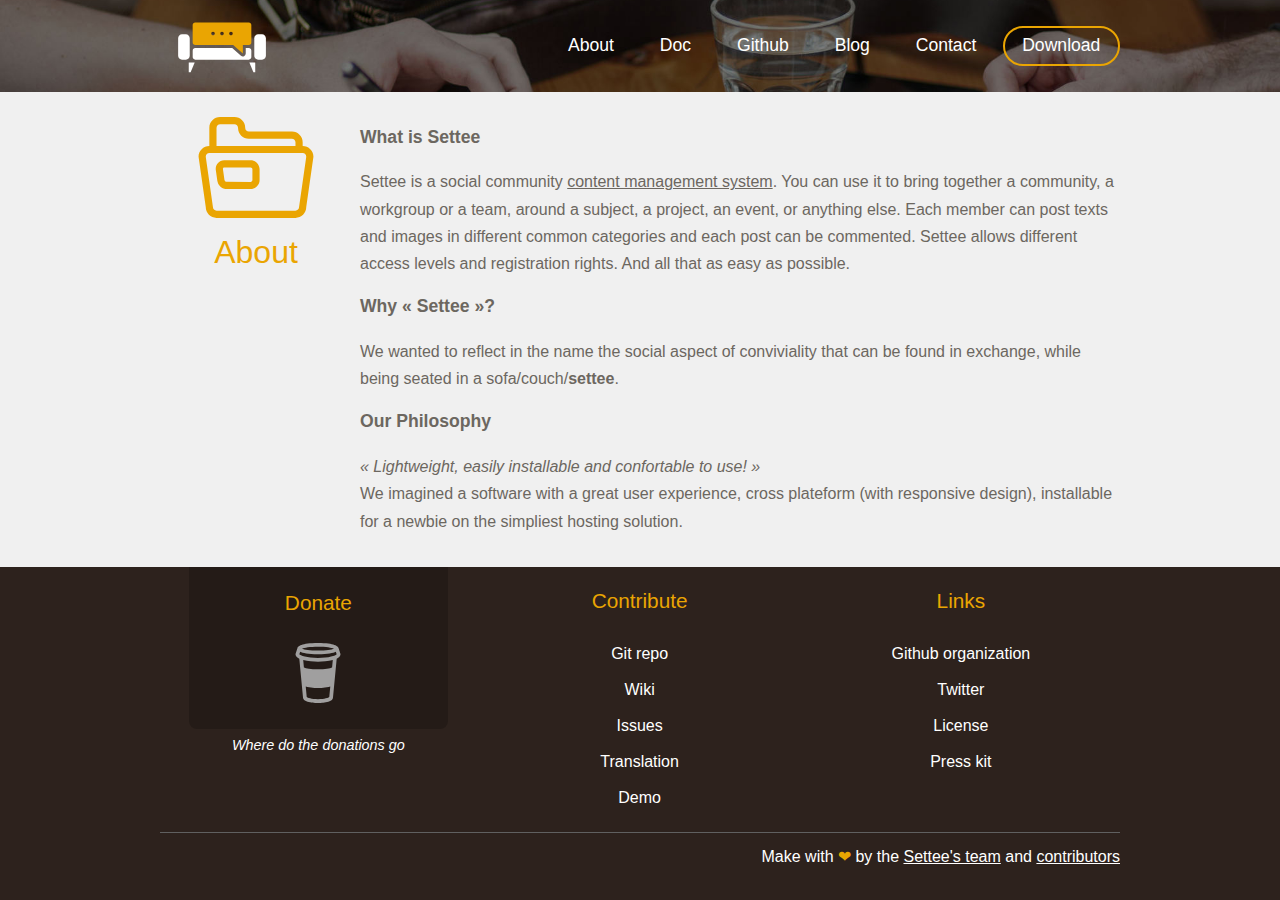
==== about.html @ 0ad506af "A link to home page" ====
<!DOCTYPE html>
<html lang="fr">

<head>
    <title>Settee - A social community CMS</title>
    <meta charset="utf-8">
    <link rel="stylesheet" href="reset.css" />
    <link rel="stylesheet" href="design.css" />
    <meta name="viewport" content="width=device-width, initial-scape=1" />
    <link rel="shortcut icon" href="images/favicon.png" />
</head>

<body>
    <header>
        <div class="wrap">
            <div id="logo">
                <h1><a href="index.html" title="Home page"><img src="images/logo.svg" alt="Settee"/></a></h1>
            </div>
            <nav>
                <ul>
                    <li><a href="about.html" title="About Settee">About</a>
                    </li>
                    <li><a href="" title="Documentation">Doc</a>
                    </li>
                    <li><a href="https://github.com/Settee" title="Github Repo">Github</a>
                    </li>
                    <li><a href="" title="Blog">Blog</a>
                    </li>
                    <li><a href="contact.html" title="Contact us">Contact</a>
                    </li>
                    <li><a href="" title="Download Settee" class="dllink">Download</a>
                    </li>
                </ul>
            </nav>
        </div>
        <div class="clearfloat"></div>
    </header>
    <section id="page" class="about">
        <div class="wrap">
            <aside>
                <div class="title">
                    <h2>About</h2>
                </div>
            </aside>
            <div class="pagecontent">
                <article>
                    <h3>What is Settee</h3>
                    <p>Settee is a social community <a href="https://en.wikipedia.org/wiki/Content_management_system" title="Wikipedia">content management system</a>. You can use it to bring together a community, a workgroup or a team, around a subject, a project, an event, or anything else. Each member can post texts and images in different common categories and each post can be commented. Settee allows different access levels and registration rights. And all that as easy as possible.</p>
                </article>
                <article>
                    <h3>Why &laquo; Settee &raquo;?</h3>
                    <p>We wanted to reflect in the name the social aspect of conviviality that can be found in exchange, while being seated in a sofa/couch/<b>settee</b>.</p>
                </article>
                <article>
                    <h3>Our Philosophy</h3>
                    <p><i>&laquo; Lightweight, easily installable and confortable to use! &raquo;</i>
                        <br/>We imagined a software with a great user experience, cross plateform (with responsive design), installable for a newbie on the simpliest hosting solution.</p>
                </article>
            </div>
            <div class="clearfloat"></div>
        </div>
    </section>
    <footer>
        <div class="top">
            <div class="wrap">
                <div class="col3">
                    <ul>
                        <li>
                            <a href="" title="" class="donate">
                                <h3>Donate</h3>
                                <img src="images/ico-donate.svg" alt="Donate" />
                            </a>
                        </li>
                        <li>
                            <a href="" title="" class="donate2">Where do the donations go</a>
                        </li>
                    </ul>
                </div>

                <div class="col3">
                    <h3>Contribute</h3>
                    <ul>
                        <li>
                            <a href="" title="">Git repo</a>
                        </li>
                        <li>
                            <a href="" title="">Wiki</a>
                        </li>
                        <li>
                            <a href="" title="">Issues</a>
                        </li>
                        <li>
                            <a href="" title="">Translation</a>
                        </li>
                        <li>
                            <a href="" title="">Demo</a>
                        </li>
                    </ul>
                </div>

                <div class="col3">
                    <h3>Links</h3>
                    <ul>
                        <li>
                            <a href="" title="">Github organization</a>
                        </li>
                        <li>
                            <a href="" title="">Twitter</a>
                        </li>
                        <li>
                            <a href="" title="">License</a>
                        </li>
                        <li>
                            <a href="" title="">Press kit</a>
                        </li>
                    </ul>
                </div>
            </div>
        </div>
        <div class="bottom">
            <div class="wrap">
                Make with <span style="color: #eaa502;">❤</span> by the <a href="" title="The team">Settee's team</a> and <a href="" title="Contributors">contributors</a>
            </div>
        </div>
    </footer>
</body>

</html>
---- design.css ----
body {
    font-family: 'Open Sans', sans-serif;
    background: #2d221d;
}
/* HEADER */

header {
    color: #fff;
    background: #2d221d url(images/bg-header.jpg) no-repeat center center;
    -webkit-background-size: cover;
    -moz-background-size: cover;
    background-size: cover;
}
/* Logo */

header #logo {
    float: left;
    padding: 0em 1em;
    font-size: 1.1em;
}
header h1 img {
    height: 5em;
}
/* Menu */

nav {
    float: right;
    margin-top: 1.5em;
    font-size: 1.1em;
}
nav li {
    display: inline;
}
nav li a {
    display: inline-block;
    margin-left: 0.1em;
    padding: 0.5em 1em;
    color: #fff;
    text-decoration: none;
    border: 0.15em solid transparent;
    border-radius: 5em;
    transition: all 0.15s;
}
nav li a:hover {
    border: 0.15em solid #eaa502;
    transition: all 0.15s;
}
nav li a.dllink {
    border: 0.15em solid #eaa502;
}
nav li a.dllink:hover,
nav li a:active {
    color: #2d221d;
    background: #eaa502;
}
/* Home cover */

header #homecover {
    padding: 5em 0;
    padding-top: 2em;
    color: #fff;
    text-align: center;
    font-family: 'Libre Baskerville', serif;
    text-shadow: 0.1em 0.1em 0 #000;
}
header #homecover h2 {
    display: inline-block;
    font-size: 4em;
    padding: 0.5em 0;
    margin-bottom: 0.25em;
    border-bottom: 0.06em solid #eaa502;
}
header #homecover h3 {
    padding-bottom: 0.25em;
    font-size: 3.5em;
}
header #homecover h4 {
    font-size: 1.5em;
}
/* CONTENT */

/* Download button*/

#dlbutton {
    margin-top: -1.5em;
    text-align: center;
}
#dlbutton a.dllink {
    display: inline-block;
    padding: 0 1.5em;
    font-size: 1.2em;
    height: 2.5em;
    line-height: 2.5em;
    color: #2d221d;
    text-decoration: none;
    background: #eaa502;
    border-radius: 5em;
}
#dlbutton p a {
    display: inline-block;
    margin-top: 0.25em;
    color: #606060;
    font-size: 0.9em;
    font-style: italic;
    text-decoration: none;
}
#dlbutton p a:hover {
    text-decoration: underline;
}
/* Section */

section {
    padding: 1em 0;
    color: #6c6760;
    background: #f0f0f0;
}
section a {
    color: #6c6760;
}
section img {
    max-width: 100%;
}
section .title h2 {
    color: #eaa502;
    font-size: 1.8em;
    text-align: center;
}
section#blog aside,
section#page aside {
    float: left;
    width: 12em;
    text-align: center;
}
section aside .title h2 {
    margin-bottom: 0.3em;
    font-size: 2em;
    background: no-repeat center top;
    background-size: 70% auto;
}
section#blog .articles,
section#page .pagecontent {
    float: right;
    width: calc(100% - 12.5em);
}
/* Page section */

section#page article {
    margin: 1em 0;
    line-height: 1.7em;
}
section#page article h3 {
    margin-bottom: 1em;
    font-size: 1.1em;
    font-weight: bold;
}
section#page.about aside .title h2 {
    padding-top: 4em;
    background-image: url(images/ico-about.svg);
}
/* Contact section */

section#page.contact aside .title h2 {
    padding-top: 4.5em;
    background-image: url(images/ico-contact.svg);
}
section#page.contact .pagecontent {
    font-size: 1.3em;
    text-align: center;
}
section#page.contact .pagecontent h3 {
    margin: 0.5em 0;
}
/* BLOG */

/* Blog aside */

section#blog aside .title h2 {
    padding-top: 5.5em;
    background-image: url(images/ico-blog.svg);
}
section#blog aside a {
    color: #6c6760;
    font-size: 0.9em;
}
section#blog article {
    margin: 0.5em 0;
}
/* Header article */

section#blog .articleheader {
    margin-top: 1em;
}
section#blog .articleheader h3 {
    font-size: 1.5em;
    line-height: 1.3m;
    color: #2d221d;
}
section#blog .articleheader .date {
    padding: 0.5em 0;
    color: #eaa502;
    line-height: 1.2em;
}
/* Article content */

section#blog .articlecontent {
    margin: 0.5em 0;
    font-size: 1em;
    line-height: 1.7em;
}
/* Article footer */

section#blog .articlefooter {
    padding: 0.5em 0;
    text-align: right;
}
section#blog .articlefooter a {
    display: inline-block;
    color: #eaa205;
    font-size: 0.9em;
}
section#blog hr {
    width: 50%;
    max-width: 15em;
    margin: 2em auto;
    background-color: #cbcbcb;
    q height: 0.1em;
    border: none;
}
/* Blog nav */

section#blog #blognav {
    text-align: center;
}
section#blog #blognav a {
    display: inline-block;
    padding: 0.3em 1em;
    color: #6c6760;
    font-size: 0.9em;
    text-decoration: none;
    border: 0.15em solid #eaa502;
    border-radius: 5em;
    transition: all 0.15s;
}
section#blog #blognav a:hover {
    color: #2d221d;
    background: #eaa502;
}
/* HOME PAGE */

section#home {
    margin-top: -2.65em;
    padding-top: 3em;
    text-align: center;
}
section#home article {
    display: inline-block;
    vertical-align: top;
    width: 27%;
    margin: 0 3%;
    margin-bottom: 1em;
    padding-top: 5.5em;
    line-height: 1.3em;
    background: no-repeat center 0.5em;
}
section#home article p {
    text-align: left;
}
section#home article.easyinstall {
    background-image: url(images/ico-easyinstall.svg);
}
section#home article.accesslevels {
    background-image: url(images/ico-accesslevels.svg);
}
section#home article.usephp {
    background-image: url(images/ico-usephp.svg);
}
section#home article.responsive {
    background-image: url(images/ico-responsive.svg);
}
section#home article.opensource {
    background-image: url(images/ico-opensource.svg);
}
section#home article.translation {
    background-image: url(images/ico-translation.svg);
}
/* FOOTER */

/* Footer top */

footer {
    background: #2d221d;
}
footer .top {
    padding: 1em 0;
    color: #fff;
}
footer .top .col3 {
    display: inline-block;
    vertical-align: top;
    width: 27%;
    margin: 0 3%;
    text-align: center;
}
footer .top .col3 h3 {
    display: inline-block;
    padding: 0.4em 0em;
    margin-bottom: 0.75em;
    color: #eaa502;
    font-size: 1.3em;
}
footer .top .col3 li {
    text-align: center;
}
footer .top .col3 li a {
    display: inline-block;
    padding: 0.5em 1em;
    color: #fff;
    text-decoration: none;
    border: 0.15em solid transparent;
    border-radius: 5em;
    transition: all 0.15s;
}
footer .top .col3 li a:hover {
    text-decoration: underline;
    transition: all 0.15s;
}
footer .top .col3 li a.donate {
    display: block;
    margin-top: -1em;
    padding: 1em 0;
    border-radius: 0 0 0.5em 0.5em;
    background-color: rgba(00, 00, 00, 0.2);
}
footer .top .col3 li a.donate:hover {
    text-decoration: none;
    background-color: rgba(00, 00, 00, 0.4);
}
footer .top .col3 li a h3 {
    display: block;
}
footer .top .col3 li a.donate img {
    filter: url("data:image/svg+xml;utf8,<svg xmlns=\'http://www.w3.org/2000/svg\'><filter id=\'grayscale\'><feColorMatrix type=\'matrix\' values=\'0.3333 0.3333 0.3333 0 0 0.3333 0.3333 0.3333 0 0 0.3333 0.3333 0.3333 0 0 0 0 0 1 0\'/></filter></svg>#grayscale");
    /* Firefox 10+, Firefox on Android */
    filter: gray;
    /* IE6-9 */
    -webkit-filter: grayscale(100%);
    /* Chrome 19+, Safari 6+, Safari 6+ iOS */
}
footer .top .col3 li a.donate:hover img {
    filter: url("data:image/svg+xml;utf8,<svg xmlns=\'http://www.w3.org/2000/svg\'><filter id=\'grayscale\'><feColorMatrix type=\'matrix\' values=\'1 0 0 0 0, 0 1 0 0 0, 0 0 1 0 0, 0 0 0 1 0\'/></filter></svg>#grayscale");
    -webkit-filter: grayscale(0%);
}
footer .top .col3 li a.donate2 {
    font-style: italic;
    font-size: 0.9em;
}
/* Footer bottom */

footer .bottom {
    color: #fff;
    text-align: right;
}
footer .bottom .wrap {
    padding: 1em 0;
    border-top: 0.1em solid #606060;
}
footer .bottom a {
    color: #fff;
}
/* MEDIA-QUERIES */

@media (max-width: 45em) {
    header #logo {
        float: none;
        text-align: center;
    }
    header nav {
        float: none;
        text-align: center;
    }
    header nav {
        margin-top: 0;
    }
    header nav li a.dllink {
        border-color: transparent;
    }
    header #homecover {
        padding-top: 0.5em;
    }
    header #homecover h2 {
        padding: 0.25em;
        margin-bottom: 0.25em;
    }
    footer .top .col3 {
        width: 94%;
    }
}
@media (max-width: 30em) {
    section#home article {
        display: block;
        width: 94%;
        max-width: 20em;
        margin: auto;
    }
    section#page aside,
    section#blog aside {
        float: none;
        width: 100%;
        text-align: center;
    }
    section#page aside .title h2,
    section#blog aside .title h2,
    section#page.about aside .title h2,
    section#page.contact aside .title h2 {
        padding: 0;
        background-image: none;
    }
    section#blog .articles,
    section#page .pagecontent {
        float: none;
        width: 95%;
        margin: auto;
    }
    footer .bottom {
        text-align: center;
    }
}
/* COMMON */

.clearfloat {
    clear: both;
}
.wrap {
    width: 98%;
    max-width: 60em;
    margin: auto;
}
b {
    font-weight: bold;
}
i {
    font-style: italic;
}
/* FONTS */

/* Open Sans */

@font-face {
    font-family: 'Open Sans';
    font-style: normal;
    font-weight: 400;
    src: local('Open Sans'), local('OpenSans'), url(https://themes.googleusercontent.com/static/fonts/opensans/v8/cJZKeOuBrn4kERxqtaUH3T8E0i7KZn-EPnyo3HZu7kw.woff) format('woff');
}
@font-face {
    font-family: 'Open Sans';
    font-style: normal;
    font-weight: 700;
    src: local('Open Sans Bold'), local('OpenSans-Bold'), url(https://themes.googleusercontent.com/static/fonts/opensans/v8/k3k702ZOKiLJc3WVjuplzHhCUOGz7vYGh680lGh-uXM.woff) format('woff');
}
/* Libre Baskerville */

@font-face {
    font-family: 'Libre Baskerville';
    font-style: normal;
    font-weight: 400;
    src: local('Libre Baskerville'), local('LibreBaskerville-Regular'), url(https://themes.googleusercontent.com/static/fonts/librebaskerville/v2/pR0sBQVcY0JZc_ciXjFsK5Rby8KfwQsaipLBqMCVNtM.woff) format('woff');
}
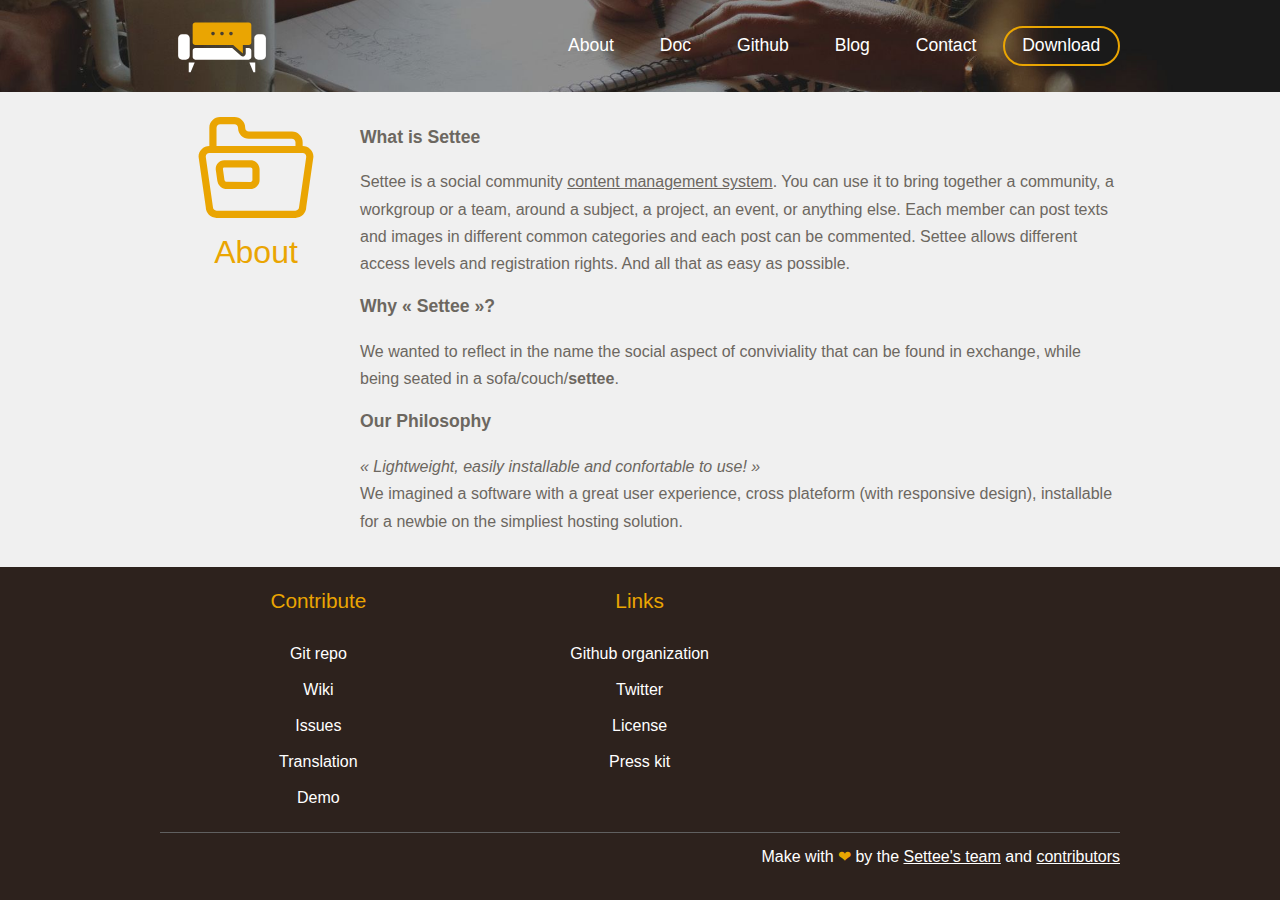
==== commit dd8ea5f2: "Add <title> on about and contact page" ====
--- a/about.html
+++ b/about.html
@@ -2,7 +2,7 @@
 <html lang="fr">
 
 <head>
-    <title>Settee - A social community CMS</title>
+    <title>Settee - About</title>
     <meta charset="utf-8">
     <link rel="stylesheet" href="reset.css" />
     <link rel="stylesheet" href="design.css" />
@@ -20,15 +20,15 @@
                 <ul>
                     <li><a href="about.html" title="About Settee">About</a>
                     </li>
-                    <li><a href="" title="Documentation">Doc</a>
+                    <li><a href="404.html" title="Documentation">Doc</a>
                     </li>
                     <li><a href="https://github.com/Settee" title="Github Repo">Github</a>
                     </li>
-                    <li><a href="" title="Blog">Blog</a>
+                    <li><a href="404.html" title="Blog">Blog</a>
                     </li>
                     <li><a href="contact.html" title="Contact us">Contact</a>
                     </li>
-                    <li><a href="" title="Download Settee" class="dllink">Download</a>
+                    <li><a href="404.html" title="Download Settee" class="dllink">Download</a>
                     </li>
                 </ul>
             </nav>
@@ -64,36 +64,22 @@
         <div class="top">
             <div class="wrap">
                 <div class="col3">
-                    <ul>
-                        <li>
-                            <a href="" title="" class="donate">
-                                <h3>Donate</h3>
-                                <img src="images/ico-donate.svg" alt="Donate" />
-                            </a>
-                        </li>
-                        <li>
-                            <a href="" title="" class="donate2">Where do the donations go</a>
-                        </li>
-                    </ul>
-                </div>
-
-                <div class="col3">
                     <h3>Contribute</h3>
                     <ul>
                         <li>
-                            <a href="" title="">Git repo</a>
+                            <a href="404.html" title="">Git repo</a>
                         </li>
                         <li>
-                            <a href="" title="">Wiki</a>
+                            <a href="404.html" title="">Wiki</a>
                         </li>
                         <li>
-                            <a href="" title="">Issues</a>
+                            <a href="404.html" title="">Issues</a>
                         </li>
                         <li>
-                            <a href="" title="">Translation</a>
+                            <a href="404.html" title="">Translation</a>
                         </li>
                         <li>
-                            <a href="" title="">Demo</a>
+                            <a href="404.html" title="">Demo</a>
                         </li>
                     </ul>
                 </div>
@@ -102,16 +88,16 @@
                     <h3>Links</h3>
                     <ul>
                         <li>
-                            <a href="" title="">Github organization</a>
+                            <a href="404.html" title="">Github organization</a>
                         </li>
                         <li>
-                            <a href="" title="">Twitter</a>
+                            <a href="404.html" title="">Twitter</a>
                         </li>
                         <li>
-                            <a href="" title="">License</a>
+                            <a href="404.html" title="">License</a>
                         </li>
                         <li>
-                            <a href="" title="">Press kit</a>
+                            <a href="404.html" title="">Press kit</a>
                         </li>
                     </ul>
                 </div>
